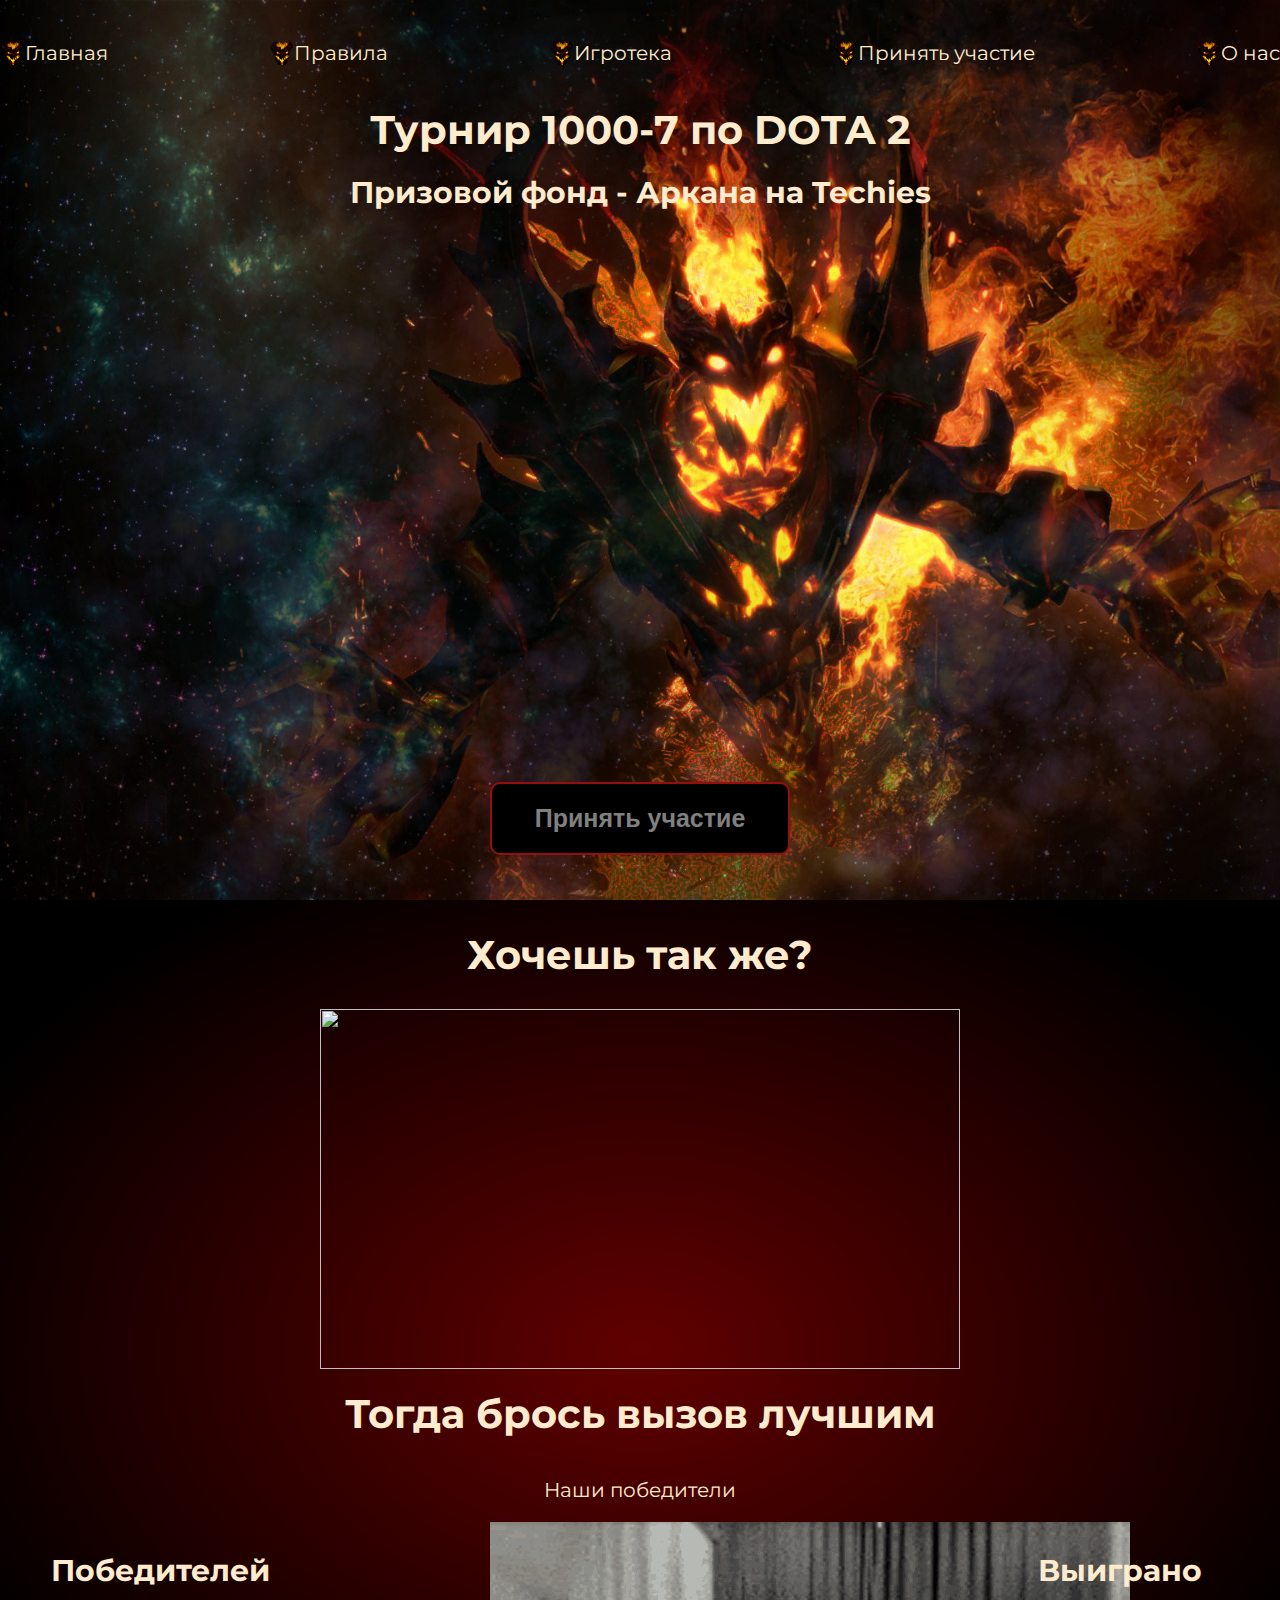
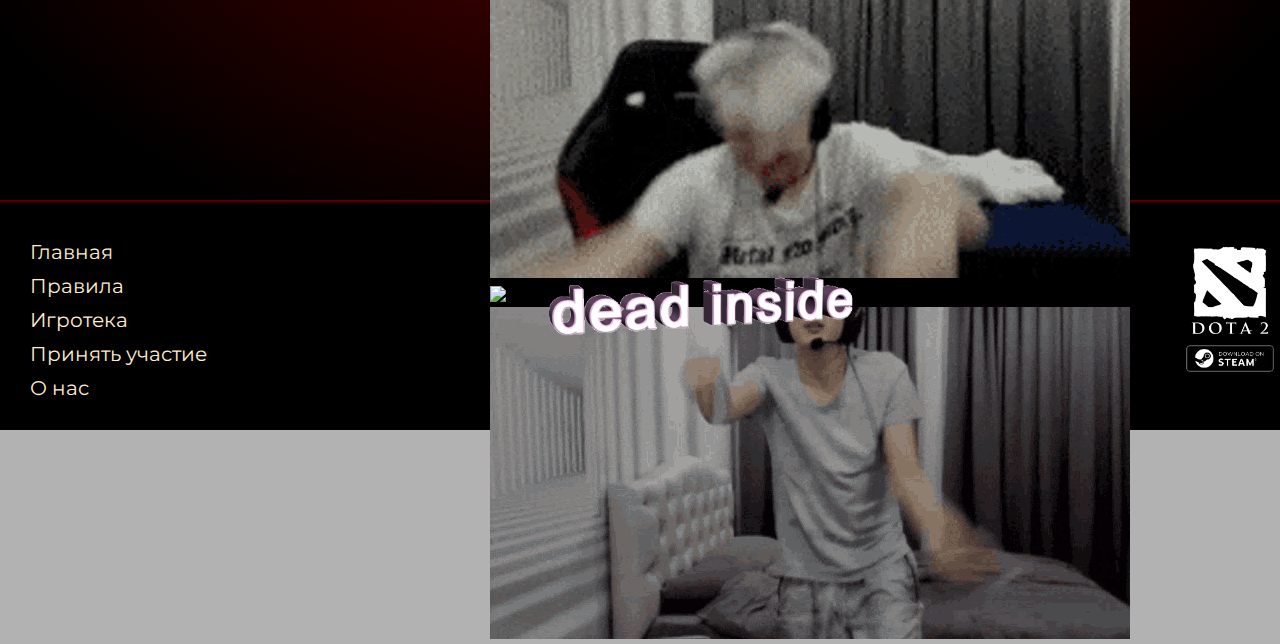
==== index.html @ 9c8df62b "Add files via upload" ====
<!DOCTYPE html>
<html lang="ru">

<head>
    <script src="https://ajax.googleapis.com/ajax/libs/jquery/1.11.1/jquery.min.js"></script>
    <link href="https://cdnjs.cloudflare.com/ajax/libs/fotorama/4.6.4/fotorama.css" rel="stylesheet">
    <script src="https://cdnjs.cloudflare.com/ajax/libs/fotorama/4.6.4/fotorama.js"></script>

    <meta charset="UTF-8">
    <meta http-equiv="X-UA-Compatible" content="IE=edge">
    <meta name="viewport" content="width=device-width, initial-scale=1.0">
    <link rel="preconnect" href="https://fonts.googleapis.com">
    <link rel="preconnect" href="https://fonts.gstatic.com" crossorigin>
    <link href="https://fonts.googleapis.com/css2?family=Montserrat:wght@400;500;700&display=swap" rel="stylesheet">
    <link rel="stylesheet" href="css/style.css">
    <title>РГР IT</title>
</head>

<body class="body">
    <header class="header">
        <div class="container">
            <div class="header__inner">
                <div class="header__top">
                    <nav class="menu">
                        <ul class="menu__list">
                            <li class="menu__item">
                                <img class="menu__icon" src="images/sf_minimap_icon.png" alt="">
                                <a href="#" class="menu__link">Главная</a>
                            </li>
                            <li class="menu__item">
                                <img class="menu__icon" src="images/sf_minimap_icon.png" alt="">
                                <a href="rules.html" class="menu__link">Правила</a>
                            </li>
                            <li class="menu__item">
                                <img class="menu__icon" src="images/sf_minimap_icon.png" alt="">
                                <a href="gameLibrary.html" class="menu__link">Игротека</a>
                            </li>
                            <li class="menu__item">
                                <img class="menu__icon" src="images/sf_minimap_icon.png" alt="">
                                <a href="join.html" class="menu__link">Принять участие</a>
                            </li>
                            <li class="menu__item">
                                <img class="menu__icon" src="images/sf_minimap_icon.png" alt="">
                                <a href="about.html" class="menu__link">О нас</a>
                            </li>
                        </ul>
                    </nav>
                </div>

                <div class="header__content">
                    <div class="header__title">
                        <h1 class="header__title-desc">Турнир 1000-7 по DOTA 2</h1>
                        <h2 class="header__title-prize">Призовой фонд - Аркана на Techies</h2>
                    </div>
                    <button class="header__button join__form-button">Принять участие</button>

                    <div class="header__popup hidden">
                        <div class="header__popup-closer">
                            <a class="header__popup-closer-btn" href="#">
                                <img class="closer-img" src="images/closer_btn.png">
                            </a>
                        </div>
                        <h1 class="header__popup-title">отправить заявку</h1>
                        <form class="header__popup-form header__join-form" action="">
                            <input class="popup__form-input-name join__form-input" type="text" placeholder="Имя">
                            <input class="popup__form-input-steamID join__form-input" type="text"
                                placeholder="Steam ID">
                            <button class="popup__form-button join__form-button">выскочить на zxc</button>
                        </form>
                    </div>

                    <div class="success__popup hidden">
                        <div class="success__popup-stroke">
                            <img class="success__popup-mark" src="images/gal.png" alt="">
                            <p class="success__popup-text">Заявка успешно отправлена</p>
                        </div>
                        <button class="success__popup-btn">Закрыть</button>
                    </div>
                </div>
            </div>
        </div>
    </header>

    <main class="main">
        <div class="container">
            <div class="main__wrapper">
                <h1 class="main__title">Хочешь так же?</h1>
                <img class="main__gif" src="images/alohadance-muscleups.gif" alt="">
                <h1 class="main__motivation">Тогда брось вызов лучшим</h1>
                <p class="main__winners">Наши победители</p>
                <div class="main__bottom">
                    <div class="main__counter">
                        <span class="main__counter-winners"></span>
                        <span class="main__counter-title">Победителей</span>
                    </div>
                    <div class="main__slider">
                        <div class="fotorama slider">
                            <img src="images/aloha-dance-aloha.gif">
                            <img src="images/alohadance-clown.gif">
                            <img src="images/aloha_dance.gif">
                        </div>
                    </div>
                    <div class="main__counter">
                        <span class="main__counter-prizes"></span>
                        <span class="main__counter-title">Выиграно</span>
                    </div>
                </div>
            </div>
        </div>
    </main>

    <footer class="footer">
        <div class="container">
            <div class="footer__wrapper">
                <div class="footer__left">
                    <div class="footer__menu">
                        <ul class="footer__menu-list">
                            <li class="footer__menu-link">
                                <a href="#">Главная</a>
                            </li>
                            <li class="footer__menu-link">
                                <a href="rules.html">Правила</a>
                            </li>
                            <li class="footer__menu-link">
                                <a href="gameLibrary.html">Игротека</a>
                            </li>
                            <li class="footer__menu-link">
                                <a href="join.html">Принять участие</a>
                            </li>
                            <li class="footer__menu-link">
                                <a href="about.html">О нас</a>
                            </li>
                        </ul>
                    </div>
                </div>

                <div class="footer__center">
                    <img class="footer__dead-gif" src="images/dead_inside.gif" alt="">
                </div>

                <div class="footer__right">
                    <div class="footer__logo">
                        <div class="footer__dota-logo">
                            <img src="images/image.jpg" alt="" class="dota-logo">
                        </div>
                        <div class="footer__steam-logo">
                            <a href="https://store.steampowered.com/app/570/Dota_2/" target="_blank"
                                class="steam__link">
                                <img src="images/Steam_Button.png" alt="" class="steam-logo">
                            </a>
                        </div>
                    </div>
                </div>
            </div>
        </div>
    </footer>
    <script src="js/index.js"></script>
</body>



</html>
---- css/style.css ----
* {
    box-sizing: border-box;
    margin: 0;
    padding: 0;
}

a {
    text-decoration: none;
    color: blanchedalmond;
}

a:hover{
    color: red;
}

button{
    cursor: pointer;
    transition: all 0.5s ease-in-out;
}

button:hover{
    background-color:#F08531;
    color: blanchedalmond;
}

li {
    list-style: none;
}

input{
    outline: none;
}

body {
    background-color: rgba(0, 0, 0, .3);
    font-family: 'Montserrat', sans-serif;
}

.container {
    max-width: 1600px;
    margin: 0 auto;
    font-size: 20px;
    color: blanchedalmond;
}

.header {
    background-image: url(../images/sf1.jpg);
    position: relative;
    background-repeat: no-repeat;
    background-size: cover;
    
}

.menu__list {
    padding-top: 40px;
    display: flex;
    justify-content: space-between;
}

.menu__item{
    display: flex;
    align-items: center;
}

.menu__icon{
    height: 25px;
}

.header__inner{
    height: 100vh;
}

.header__content{
    display: flex;
    flex-direction: column;
    align-items: center;
    left: 0;
    right: 0;
    justify-content: space-between;
    min-height: 90vh;
}

.header__title{
    text-align: center;
}

.header__title-desc {
    padding-top: 40px;
}

.header__title-prize {
    margin-top: 20px;

}

.popup__title{
    margin-top: 0;
}

.header__popup{
    position: relative;
    background-image: url(../images/space-bg.jpg);
    border: 2px red solid;
    border-radius: 5px;
    transition: 1s;
    position: fixed;
    text-align: center;
    top: 50%;
    left: 50%;
    transform: translate(-50%, -50%);
    width: 40%;
    height: 55%; 
}

.header__popup-closer-btn{
    position: absolute;
    right: 5px;
    top: 5px;
}

.closer-img{
    width: 30px;
}

.header__popup-title{
    text-align: center;
    text-transform: uppercase;
    padding: 30px;
}

.header__button {
    text-align: center;
    bottom: 70px;
    left: 0;
    right: 0;
}

.btn__link {
    background-color: rgb(54, 31, 14);
    border: 1px solid blanchedalmond;
    border-radius: 5px;
    font-weight: bold;
    opacity: 0.7;
    padding: 7px 12px;
}

.main {
    background: radial-gradient(ellipse, rgba(97, 0, 0, 1) 0%, rgba(0, 0, 0, 1) 84%);
    height: 100vh;
    width: 100%;
}

.main__wrapper{
    display: flex;
    flex-direction: column;
    align-items: center;
}

.main__title{
    padding: 30px;
}

.main__gif{
    width: 640px;
    height: 360px;
}

.main__motivation{
    padding: 20px;
}

.main__winners{
    padding: 20px;
}

.main__bottom{
    display: flex;
    justify-content: space-between;
    width: 100%;
}

.main__counter{
    margin-top: 30px;
    width: 25%;
    display: flex;
    flex-direction: column;
    text-align: center;
}

.main__counter-winners, .main__counter-prizes{
    font-size: 50px;
}

.main__counter-title{
    font-size: 30px;
    font-weight: bold;
}

.main__slider{
    width: 300px;
    height: 150px;
}

footer {
    background: linear-gradient(0deg, rgba(0, 0, 0, 1) 98%, rgba(99, 1, 1, 1) 100%);
}

.footer__wrapper {
    display: flex;
    justify-content: space-between;
    align-items: center;
}

.footer__menu {
    padding: 30px;
}

.footer__menu-link {
    padding-top: 10px;
}

.footer__dead-gif{
    width: 320px;
}

.dota-logo, .steam-logo {
    width: 100px;
}

/* ------------rules.html------------ */

.header__rules{
    text-shadow: 0px 0px 3px rgba(0, 0, 0, 1), 0px 0px 2px rgba(0, 0, 0, 1), 0px 0px 1px rgba(0, 0, 0, 1);    
    padding: 40px;
    color:blanchedalmond;
}

.header__rules-item{
    font-size: 19px;
}

/* ------------gameLibrary.html------------ */

.switcher{
    max-width: 1600px;
    margin: 0 auto;
    font-size: 20px;
    color: blanchedalmond;
}

.switcher__buttons{
    display: flex;
    justify-content: center;
    margin: 40px 0;
}

.switcher__button{
    background-color: black;
    color: blanchedalmond;
    font-size: 25px;
    font-weight: 700;
    width: 300px;
    padding: 20px;
    margin: 20px;
    border: 2px rgb(150, 15, 15) solid;
    border-radius: 10px;
    color: gray;
}

.switcher__heroes{
    background-color: #F08531;
}

.switcher__heroes-list, .switcher__items-list{
    display: grid;
    justify-content: center;
    gap: 20px;
    grid-template-columns: repeat(4, 200px);
}

.hero, .item{
    text-align: center;
    position: relative;
    overflow: hidden;
}

.hero__shadow, .item__shadow{
    position: absolute;
    top: 0;
    left: 0;
    width: 100%;
    height: 100%;
    background-color: rgba(0, 0, 0, 0);
}

.hero__info, .item__info{
    display: flex;
    justify-content: center;
    align-items: center;
    position: absolute;
    width: 100%;
    bottom: -60px;
    transform: translateY(50%);
    transition: 0.3s;
}

.hero:hover .hero__info, .item:hover .item__info{
    bottom: 25%;
}

.hero:hover .hero__shadow, .item:hover .item__shadow{
    background-color: rgba(0, 0, 0, 0.5);
}

.agility__img{
    height: 25px;
    margin-right: 10px;
}

.hero__sf{
    width: 100%;
}

.item__MoM{
    width: 200px;
    height: 113px;
}

/* ------------join.html------------ */

.header__join-title{
    text-align: center;
    padding: 30px;
    margin-top: 109px;
}

.header__join-form{
    display: flex;
    flex-direction: column;
    align-items: center;
    color: gray;
}

.join__form-input{
    width: 500px;
    padding: 30px;
    margin: 20px;
    border: 5px rgb(109, 31, 31) solid;
    border-radius: 10px;
    opacity: 0.9;
}

.join__form-button, .success__popup-btn{
    background-color: black;
    color: blanchedalmond;
    font-size: 25px;
    font-weight: 700;
    width: 300px;
    padding: 20px;
    margin: 20px;
    border: 2px rgb(150, 15, 15) solid;
    border-radius: 10px;
    color: gray;
}

.success__popup{
    display: flex;
    flex-direction: column;
    align-items: center;
    justify-content: space-between;
    background-image: url(../images/space-bg.jpg);
    border: 2px red solid;
    border-radius: 5px;
    position: fixed;
    text-align: center;
    transition: 0.5s;
    top: 50%;
    left: 50%;
    transform: translate(-50%, -50%);
    width: 30%;
    height: 50%;
}

.success__popup-stroke{
    display: flex;
    align-items: center;
    margin: 50px;
}

.success__popup-mark{
    width: 30px;
}

/* ------------about.html------------ */

.header__about-title{
    text-align: center;
    padding: 30px;
}

.contact__info{
    display: flex;
    justify-content: space-evenly;
    margin-top: 50px;
}

.info{
    display: flex;
    flex-direction: column;
    align-items: center;
}

.info__title{
    margin: 5px;
    font-weight: 700;
    color: #FDEB70
}

.send{
    font-size: 15px;
    letter-spacing: 5px;
    text-transform: uppercase;
}

.hidden{   
    transform: translate(-50%, 2000px);
}

.invisible{
    display: none;
}
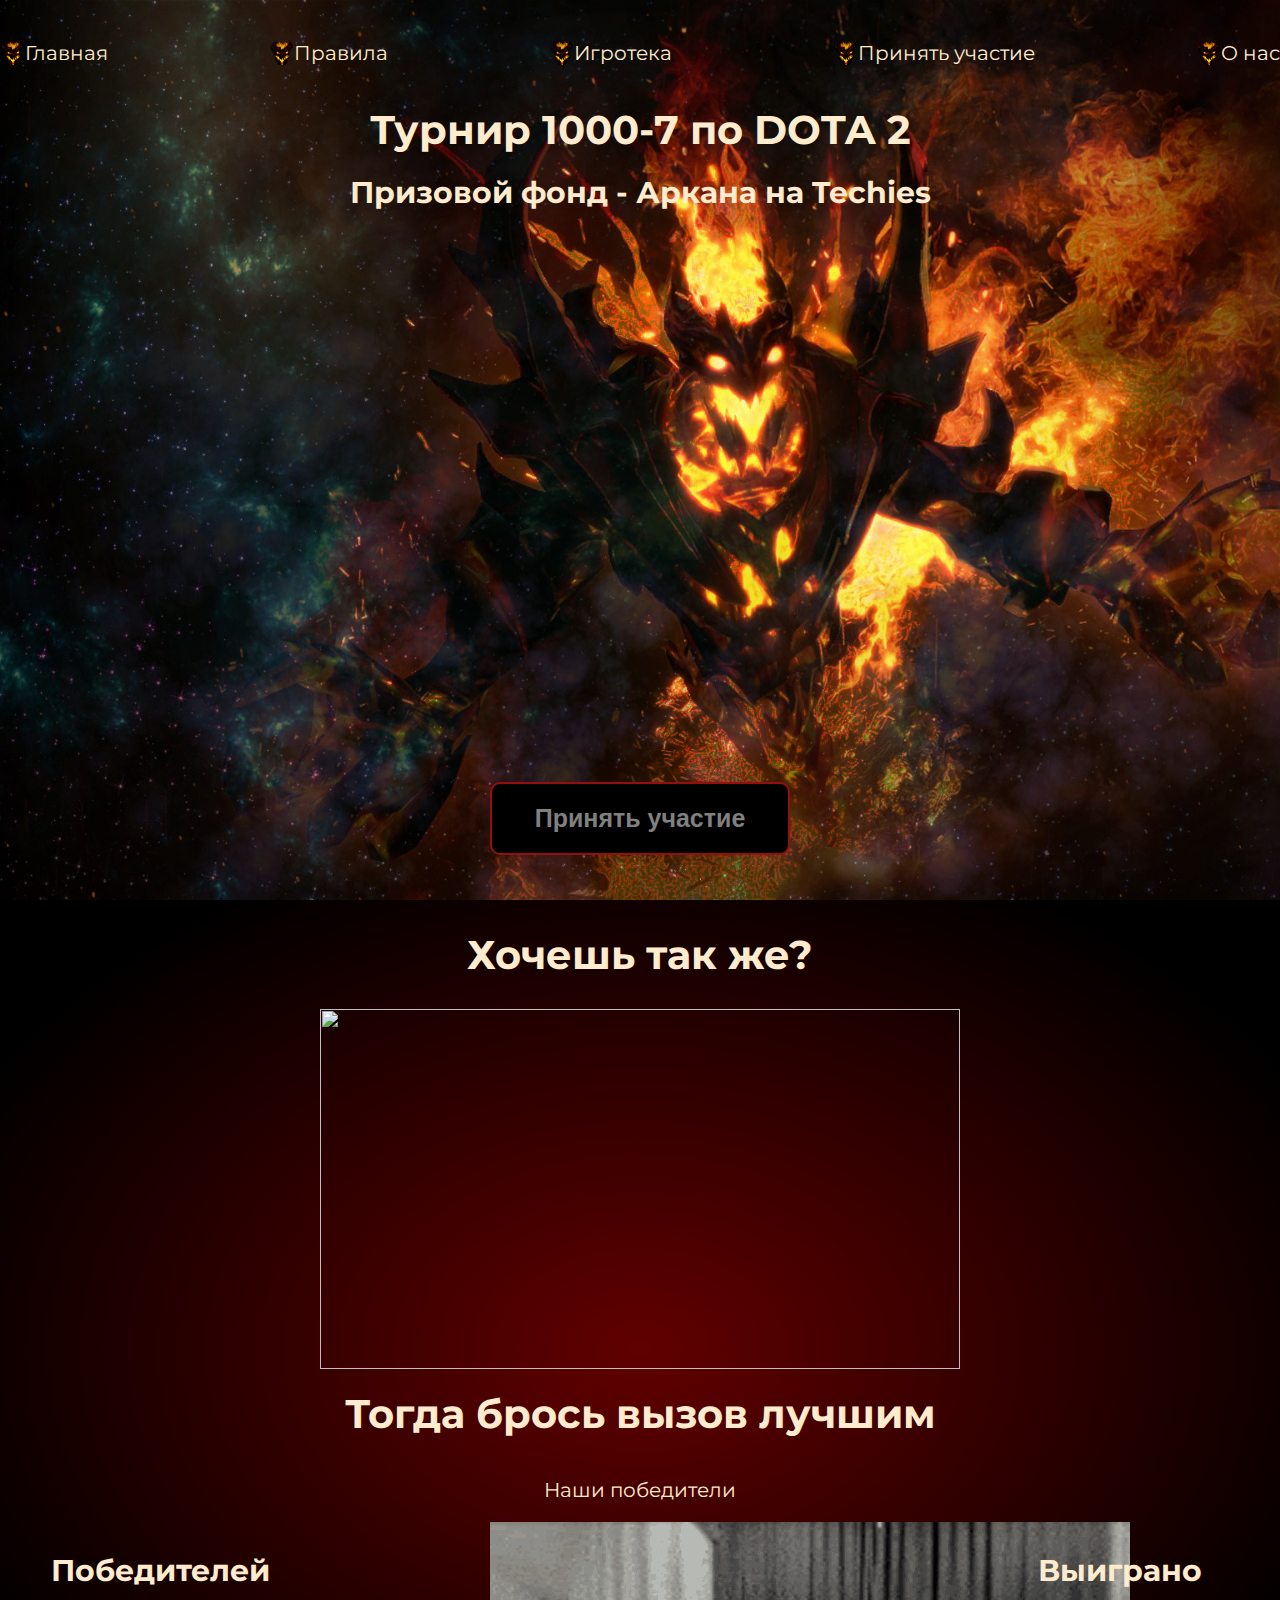
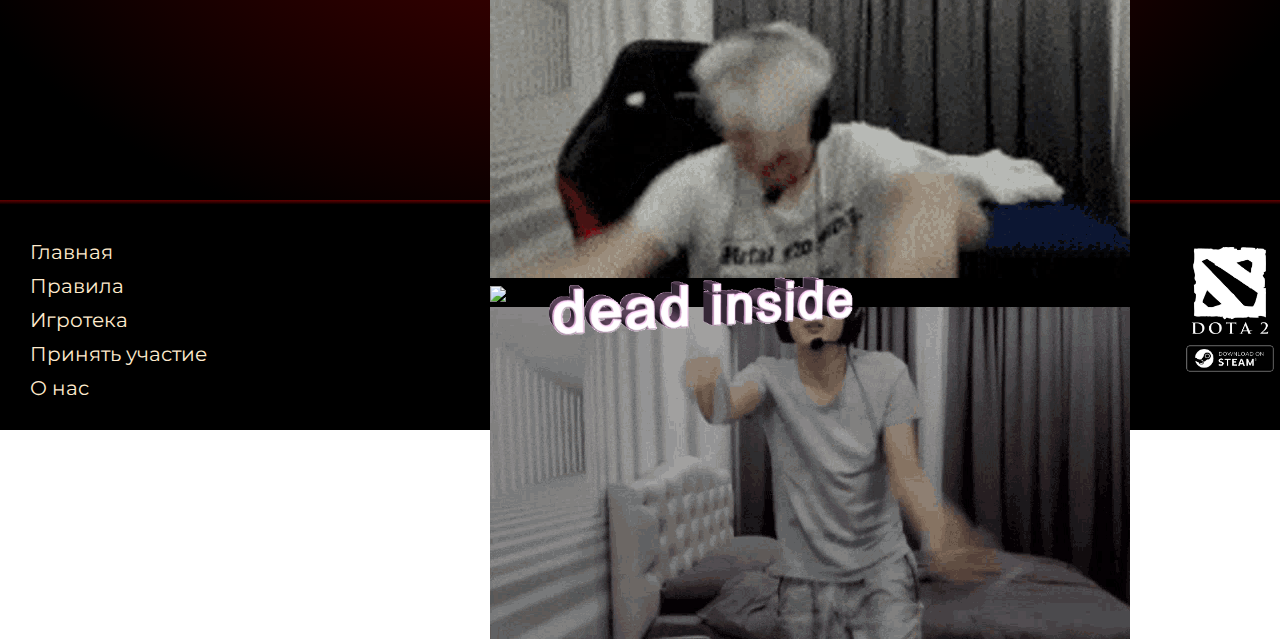
==== commit f62910d1: "Add files via upload" ====
--- a/index.html
+++ b/index.html
@@ -16,7 +16,7 @@
     <title>РГР IT</title>
 </head>
 
-<body class="body">
+<body>
     <header class="header">
         <div class="container">
             <div class="header__inner">
@@ -29,19 +29,19 @@
                             </li>
                             <li class="menu__item">
                                 <img class="menu__icon" src="images/sf_minimap_icon.png" alt="">
-                                <a href="rules.html" class="menu__link">Правила</a>
+                                <a href="Html/rules.html" class="menu__link">Правила</a>
                             </li>
                             <li class="menu__item">
                                 <img class="menu__icon" src="images/sf_minimap_icon.png" alt="">
-                                <a href="gameLibrary.html" class="menu__link">Игротека</a>
+                                <a href="Html/gameLibrary.html" class="menu__link">Игротека</a>
                             </li>
                             <li class="menu__item">
                                 <img class="menu__icon" src="images/sf_minimap_icon.png" alt="">
-                                <a href="join.html" class="menu__link">Принять участие</a>
+                                <a href="Html/join.html" class="menu__link">Принять участие</a>
                             </li>
                             <li class="menu__item">
                                 <img class="menu__icon" src="images/sf_minimap_icon.png" alt="">
-                                <a href="about.html" class="menu__link">О нас</a>
+                                <a href="Html/about.html" class="menu__link">О нас</a>
                             </li>
                         </ul>
                     </nav>
@@ -52,7 +52,7 @@
                         <h1 class="header__title-desc">Турнир 1000-7 по DOTA 2</h1>
                         <h2 class="header__title-prize">Призовой фонд - Аркана на Techies</h2>
                     </div>
-                    <button class="header__button join__form-button">Принять участие</button>
+                    <button class="header__button">Принять участие</button>
 
                     <div class="header__popup hidden">
                         <div class="header__popup-closer">
@@ -62,10 +62,9 @@
                         </div>
                         <h1 class="header__popup-title">отправить заявку</h1>
                         <form class="header__popup-form header__join-form" action="">
-                            <input class="popup__form-input-name join__form-input" type="text" placeholder="Имя">
-                            <input class="popup__form-input-steamID join__form-input" type="text"
-                                placeholder="Steam ID">
-                            <button class="popup__form-button join__form-button">выскочить на zxc</button>
+                            <input class="popup__form-input-name" type="text" placeholder="Имя">
+                            <input class="popup__form-input-steamID" type="text" placeholder="Steam ID">
+                            <button class="popup__form-button">выскочить на zxc</button>
                         </form>
                     </div>
 
@@ -84,10 +83,12 @@
     <main class="main">
         <div class="container">
             <div class="main__wrapper">
-                <h1 class="main__title">Хочешь так же?</h1>
-                <img class="main__gif" src="images/alohadance-muscleups.gif" alt="">
-                <h1 class="main__motivation">Тогда брось вызов лучшим</h1>
-                <p class="main__winners">Наши победители</p>
+                <div class="main__top">
+                    <h1 class="main__title">Хочешь так же?</h1>
+                    <img class="main__gif" src="images/alohadance-muscleups.gif" alt="">
+                    <h1 class="main__motivation">Тогда брось вызов лучшим</h1>
+                    <p class="main__winners">Наши победители</p>
+                </div>
                 <div class="main__bottom">
                     <div class="main__counter">
                         <span class="main__counter-winners"></span>
@@ -119,16 +120,16 @@
                                 <a href="#">Главная</a>
                             </li>
                             <li class="footer__menu-link">
-                                <a href="rules.html">Правила</a>
+                                <a href="Html/rules.html">Правила</a>
                             </li>
                             <li class="footer__menu-link">
-                                <a href="gameLibrary.html">Игротека</a>
+                                <a href="Html/gameLibrary.html">Игротека</a>
                             </li>
                             <li class="footer__menu-link">
-                                <a href="join.html">Принять участие</a>
+                                <a href="Html/join.html">Принять участие</a>
                             </li>
                             <li class="footer__menu-link">
-                                <a href="about.html">О нас</a>
+                                <a href="Html/about.html">О нас</a>
                             </li>
                         </ul>
                     </div>
--- a/css/style.css
+++ b/css/style.css
@@ -6,21 +6,30 @@
 
 a {
     text-decoration: none;
-    color: blanchedalmond;
+    color: #FFEBCD;
 }
 
 a:hover{
-    color: red;
+    color: #FF0000;
 }
 
 button{
     cursor: pointer;
     transition: all 0.5s ease-in-out;
+    background-color: #000000;
+    font-size: 25px;
+    font-weight: 700;
+    width: 300px;
+    padding: 20px;
+    margin: 20px;
+    border: 2px #960F0F solid;
+    border-radius: 10px;
+    color: #808080;
 }
 
 button:hover{
     background-color:#F08531;
-    color: blanchedalmond;
+    color: #FFEBCD;
 }
 
 li {
@@ -29,10 +38,15 @@
 
 input{
     outline: none;
+    width: 500px;
+    padding: 30px;
+    margin: 20px;
+    border: 5px #960F0F solid;
+    border-radius: 10px;
+    opacity: 0.9;
 }
 
 body {
-    background-color: rgba(0, 0, 0, .3);
     font-family: 'Montserrat', sans-serif;
 }
 
@@ -40,7 +54,7 @@
     max-width: 1600px;
     margin: 0 auto;
     font-size: 20px;
-    color: blanchedalmond;
+    color: #FFEBCD;
 }
 
 .header {
@@ -93,14 +107,17 @@
 
 }
 
-.popup__title{
-    margin-top: 0;
+.header__button {
+    text-align: center;
+    bottom: 70px;
+    left: 0;
+    right: 0;
 }
 
 .header__popup{
     position: relative;
     background-image: url(../images/space-bg.jpg);
-    border: 2px red solid;
+    border: 2px #960F0F solid;
     border-radius: 5px;
     transition: 1s;
     position: fixed;
@@ -128,22 +145,6 @@
     padding: 30px;
 }
 
-.header__button {
-    text-align: center;
-    bottom: 70px;
-    left: 0;
-    right: 0;
-}
-
-.btn__link {
-    background-color: rgb(54, 31, 14);
-    border: 1px solid blanchedalmond;
-    border-radius: 5px;
-    font-weight: bold;
-    opacity: 0.7;
-    padding: 7px 12px;
-}
-
 .main {
     background: radial-gradient(ellipse, rgba(97, 0, 0, 1) 0%, rgba(0, 0, 0, 1) 84%);
     height: 100vh;
@@ -156,6 +157,12 @@
     align-items: center;
 }
 
+.main__top{
+    display: flex;
+    flex-direction: column;
+    align-items: center;
+}
+
 .main__title{
     padding: 30px;
 }
@@ -232,7 +239,6 @@
 .header__rules{
     text-shadow: 0px 0px 3px rgba(0, 0, 0, 1), 0px 0px 2px rgba(0, 0, 0, 1), 0px 0px 1px rgba(0, 0, 0, 1);    
     padding: 40px;
-    color:blanchedalmond;
 }
 
 .header__rules-item{
@@ -241,30 +247,10 @@
 
 /* ------------gameLibrary.html------------ */
 
-.switcher{
-    max-width: 1600px;
-    margin: 0 auto;
-    font-size: 20px;
-    color: blanchedalmond;
-}
-
 .switcher__buttons{
     display: flex;
     justify-content: center;
     margin: 40px 0;
-}
-
-.switcher__button{
-    background-color: black;
-    color: blanchedalmond;
-    font-size: 25px;
-    font-weight: 700;
-    width: 300px;
-    padding: 20px;
-    margin: 20px;
-    border: 2px rgb(150, 15, 15) solid;
-    border-radius: 10px;
-    color: gray;
 }
 
 .switcher__heroes{
@@ -322,7 +308,7 @@
 }
 
 .item__MoM{
-    width: 200px;
+    width: 100%;
     height: 113px;
 }
 
@@ -338,29 +324,7 @@
     display: flex;
     flex-direction: column;
     align-items: center;
-    color: gray;
-}
-
-.join__form-input{
-    width: 500px;
-    padding: 30px;
-    margin: 20px;
-    border: 5px rgb(109, 31, 31) solid;
-    border-radius: 10px;
-    opacity: 0.9;
-}
-
-.join__form-button, .success__popup-btn{
-    background-color: black;
-    color: blanchedalmond;
-    font-size: 25px;
-    font-weight: 700;
-    width: 300px;
-    padding: 20px;
-    margin: 20px;
-    border: 2px rgb(150, 15, 15) solid;
-    border-radius: 10px;
-    color: gray;
+    color: #808080;
 }
 
 .success__popup{
@@ -369,7 +333,7 @@
     align-items: center;
     justify-content: space-between;
     background-image: url(../images/space-bg.jpg);
-    border: 2px red solid;
+    border: 2px #960F0F solid;
     border-radius: 5px;
     position: fixed;
     text-align: center;
@@ -413,15 +377,17 @@
 .info__title{
     margin: 5px;
     font-weight: 700;
-    color: #FDEB70
-}
-
-.send{
+    color: #FFEBCD
+}
+
+.contact__form-send-btn{
     font-size: 15px;
     letter-spacing: 5px;
     text-transform: uppercase;
 }
 
+/* ------------visible------------ */
+
 .hidden{   
     transform: translate(-50%, 2000px);
 }
